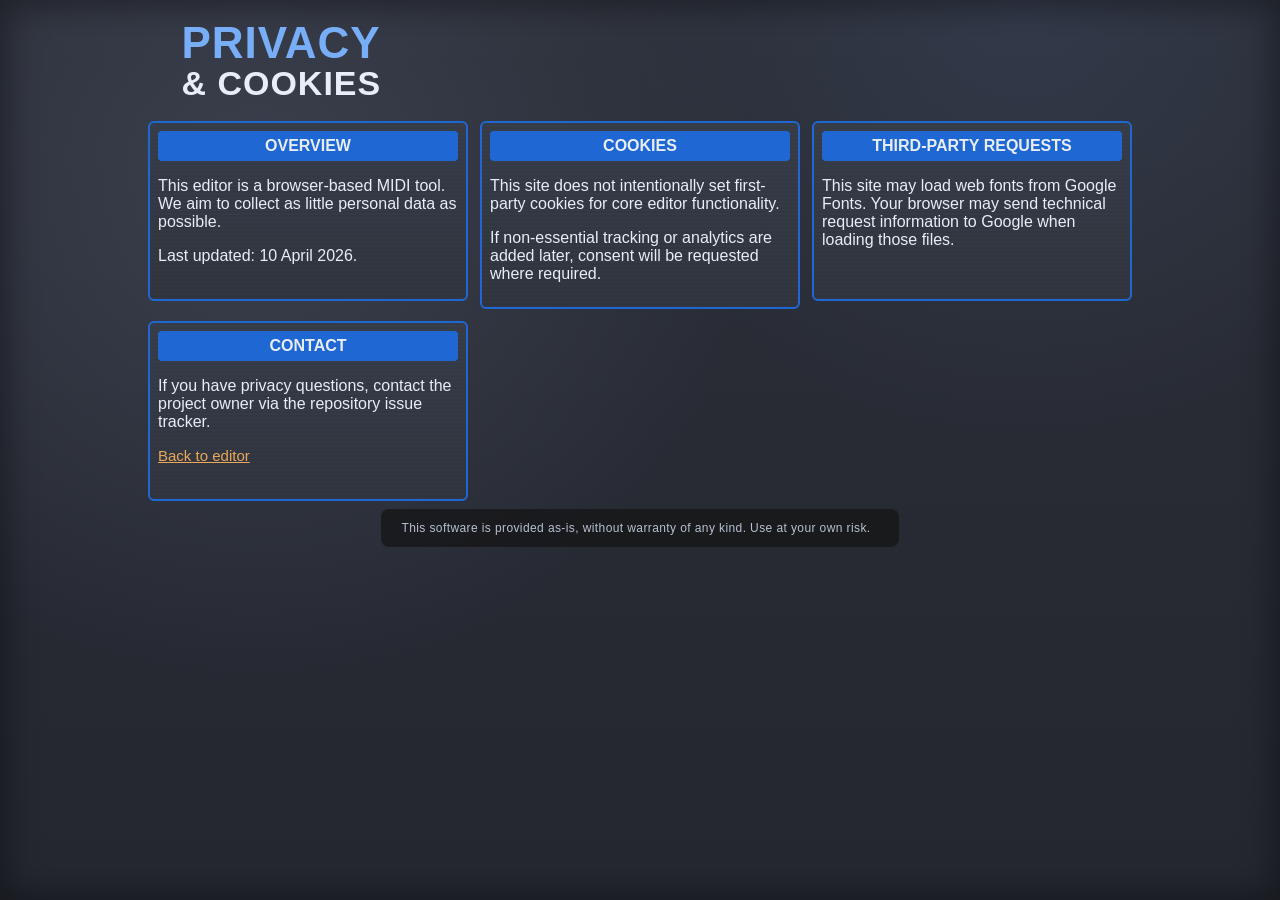
==== privacy.html @ 81e2e7da "first commit" ====
<!DOCTYPE html>
<html lang="en">
<head>
    <meta charset="UTF-8">
    <meta name="viewport" content="width=device-width, initial-scale=1.0">
    <title>Privacy & Cookies | Pro VS Mini MIDI Editor</title>
    <meta name="description" content="Privacy and cookies information for the Pro VS Mini MIDI editor.">
    <link rel="stylesheet" href="styles.css">
</head>
<body class="privacy-page">
    <header id="main-header">
        <div id="header-block">
            <h1>PRIVACY</h1>
            <h2>&amp; COOKIES</h2>
        </div>
        <div id="header-spacer"></div>
    </header>

    <main id="controls">
        <section class="control-box">
            <h3>OVERVIEW</h3>
            <p>This editor is a browser-based MIDI tool. We aim to collect as little personal data as possible.</p>
            <p>Last updated: 10 April 2026.</p>
        </section>

        <section class="control-box">
            <h3>COOKIES</h3>
            <p>This site does not intentionally set first-party cookies for core editor functionality.</p>
            <p>If non-essential tracking or analytics are added later, consent will be requested where required.</p>
        </section>

        <section class="control-box">
            <h3>THIRD-PARTY REQUESTS</h3>
            <p>This site may load web fonts from Google Fonts. Your browser may send technical request information to Google when loading those files.</p>
        </section>

        <section class="control-box">
            <h3>CONTACT</h3>
            <p>If you have privacy questions, contact the project owner via the repository issue tracker.</p>
            <p><a class="link-text" href="index.html">Back to editor</a></p>
        </section>
    </main>

    <div id="footer-disclaimer">
        <p>This software is provided as-is, without warranty of any kind. Use at your own risk.</p>
    </div>
</body>
</html>
---- styles.css ----
:root {
	--bg-dark: #23262d;
	--bg-mid: #2e323c;
	--panel: #2f343f;
	--panel-border: #1f67d2;
	--text-main: #e8edf7;
	--text-sub: #b8c1d6;
	--accent: #1f67d2;
	--accent-soft: #77aef7;
	--warn: #eba85b;
}

* {
	box-sizing: border-box;
}

html {
	min-height: 100%;
	background:
		radial-gradient(circle at 20% 20%, #3a3f4d 0%, transparent 40%),
		radial-gradient(circle at 80% 0%, #323949 0%, transparent 32%),
		linear-gradient(180deg, #2b2f38 0%, #242730 100%);
	background-attachment: fixed;
}

body {
	margin: 0;
	min-height: 100vh;
	font-family: Helvetica, sans-serif;
	color: var(--text-main);
	display: flex;
	flex-direction: column;
	align-items: center;
	box-shadow: inset 0 0 30px 8px rgba(0, 0, 0, 0.35);
}

h1, h2, h3 {
	margin: 0;
	font-family: "Orbitron", sans-serif;
}

h1 {
	font-size: 44px;
	letter-spacing: 1px;
	color: var(--accent-soft);
}

h2 {
	margin-top: -4px;
	font-size: 34px;
	letter-spacing: 1px;
}

h3 {
	padding: 6px 8px;
	border-radius: 4px;
	font-size: 16px;
	background-color: var(--accent);
	text-align: center;
}

label {
	color: #f0f4ff;
	font-size: 10px;
	font-family: "Orbitron", sans-serif;
}

a {
	color: var(--warn);
}

#main-header {
	width: min(1400px, 98vw);
	display: flex;
	justify-content: space-around;
	align-items: center;
	margin-top: 18px;
	margin-bottom: 10px;
	padding: 0 10px;
}

#header-block,
#header-spacer {
	width: 300px;
	flex-shrink: 0;
}

#midi-status {
	display: flex;
	flex-direction: column;
	align-items: center;
	gap: 8px;
}

#midi-output-select {
	background-color: #151820;
	border: 2px solid #2a2f3b;
	color: #a8f587;
	font-family: "VT323", monospace;
	font-size: 22px;
	border-radius: 8px;
	min-width: 280px;
	padding: 4px 8px;
}

#midi-device-status-text {
	color: var(--text-sub);
	font-family: "Orbitron", sans-serif;
	font-size: 12px;
	min-height: 16px;
}

#patch-controls {
	display: flex;
	gap: 14px;
}

.patch-button-group {
	display: flex;
	flex-direction: column;
	align-items: center;
	gap: 8px;
}

#init-patch-button,
#random-patch-button {
	width: 52px;
	height: 28px;
	background-color: #171a21;
	border: 2px solid #0f131a;
	border-radius: 6px;
	box-shadow: inset 0 0 8px rgba(255, 255, 255, 0.04);
	cursor: pointer;
}

#init-patch-button:hover,
#random-patch-button:hover {
	border-color: var(--accent);
}

.outer-label {
	color: var(--text-main);
}

#controls {
	display: grid;
	grid-template-columns: repeat(auto-fit, minmax(170px, 1fr));
	gap: 12px;
	width: min(1500px, 98vw);
	align-items: start;
	padding: 8px;
}

.control-box {
	background:
		repeating-linear-gradient(
			0deg,
			rgba(255, 255, 255, 0.015),
			rgba(255, 255, 255, 0.015) 2px,
			transparent 2px,
			transparent 4px
		),
		linear-gradient(180deg, #353b47 0%, #2e333d 100%);
	border: 2px solid var(--panel-border);
	border-radius: 6px;
	padding: 8px;
	min-height: 180px;
}

.compact-box {
	min-height: 140px;
}

.parameter-row {
	margin-top: 10px;
	display: flex;
	flex-direction: column;
	align-items: center;
	gap: 6px;
}

input[type="range"] {
	width: 120px;
	accent-color: var(--accent-soft);
}

.cc-reference {
	width: min(1100px, 94vw);
	margin-top: 14px;
	margin-bottom: 14px;
	background: rgba(20, 22, 28, 0.65);
	border: 1px solid rgba(124, 185, 211, 0.3);
	border-radius: 8px;
	padding: 14px 16px;
}

.cc-reference h3 {
	display: inline-block;
	margin-bottom: 8px;
}

.cc-reference p {
	margin: 0 0 10px;
	color: var(--text-sub);
}

.cc-grid {
	display: grid;
	grid-template-columns: repeat(auto-fit, minmax(240px, 1fr));
	gap: 12px;
}

.cc-grid ul {
	margin: 0;
	padding-left: 18px;
}

.cc-grid li {
	margin: 4px 0;
	color: #d8dfef;
	font-size: 14px;
}

#footer-disclaimer {
	position: relative;
	margin-bottom: 10px;
	background-color: rgba(20, 20, 20, 0.72);
	padding: 12px 28px 12px 20px;
	border-radius: 8px;
	max-width: min(1200px, 95vw);
}

#footer-disclaimer p {
	margin: 0;
	color: #b7c0d3;
	font-size: 12px;
	letter-spacing: 0.4px;
	font-family: "Orbitron", sans-serif;
}

#footer-disclaimer-close {
	position: absolute;
	top: 4px;
	right: 8px;
	border: none;
	background: transparent;
	color: #b7c0d3;
	font-size: 14px;
	cursor: pointer;
}

#footer-disclaimer-close:hover {
	color: #f1f4fa;
}

#version-number {
	margin: 6px 0 12px;
	font-family: "Orbitron", sans-serif;
	color: #8d97ad;
	font-size: 12px;
	cursor: pointer;
}

#version-number:hover {
	color: #d6ddec;
}

.hamburger-menu {
	position: fixed;
	top: 20px;
	right: 15px;
	display: flex;
	flex-direction: column;
	gap: 5px;
	z-index: 1001;
	cursor: pointer;
}

.bar {
	width: 30px;
	height: 4px;
	border-radius: 2px;
	background-color: #313236;
	transition: background-color 0.2s ease;
}

.hamburger-menu:hover .bar {
	background-color: #4f5669;
}

.side-nav {
	position: fixed;
	right: 0;
	top: 0;
	width: 0;
	height: 100%;
	background-color: #262b30;
	overflow-x: hidden;
	transition: 0.2s;
	padding-top: 60px;
	box-shadow: -5px 0 15px rgba(0, 0, 0, 0.5);
	z-index: 1002;
}

.side-nav a {
	display: block;
	padding: 12px 15px;
	color: #aaa;
	text-decoration: none;
	font-family: "Orbitron", sans-serif;
	font-size: 17px;
}

.side-nav a:hover {
	color: var(--accent-soft);
}

.side-nav .close-btn {
	position: absolute;
	right: 18px;
	top: 0;
	font-size: 36px;
}

.hamb-text {
	text-align: center;
	margin-bottom: 2px;
}

.accordion-header {
	width: 100%;
	border: none;
	border-bottom: 1px solid #333;
	background-color: transparent;
	color: #aaa;
	text-align: left;
	font-family: "Orbitron", sans-serif;
	font-size: 16px;
	cursor: pointer;
	padding: 12px 18px;
}

.accordion-header:hover,
.accordion-header.active {
	color: var(--accent-soft);
}

.accordion-header::after {
	content: "+";
	float: right;
}

.accordion-header.active::after {
	content: "-";
}

.accordion-content {
	max-height: 0;
	overflow: hidden;
	transition: max-height 0.25s ease;
	padding: 0 10px;
	background-color: #222;
}

.guide-note {
	color: #c0c8d8;
	font-size: 13px;
	line-height: 1.45;
}

.link-text {
	font-size: 15px;
}

.nav-note-wrap {
	padding: 10px;
}

.nav-note {
	color: #aaa;
	font-family: "Orbitron", sans-serif;
	font-size: 13px;
	line-height: 1.4;
}

.side-nav .nav-note a {
	display: inline;
	padding: 0;
	color: inherit;
	text-decoration: underline;
}

#about-modal {
	position: fixed;
	inset: 0;
	background-color: rgba(0, 0, 0, 0.6);
	display: flex;
	align-items: center;
	justify-content: center;
	z-index: 2000;
}

#about-modal.modal-hidden {
	display: none;
}

#about-modal-content {
	position: relative;
	background: linear-gradient(180deg, #2f3440 0%, #252932 100%);
	border: 1px solid rgba(124, 185, 211, 0.4);
	border-radius: 8px;
	padding: 18px 24px 14px;
	text-align: center;
	width: min(92vw, 380px);
}

#about-modal-content p {
	margin: 0 0 9px;
	font-family: "Orbitron", sans-serif;
	color: #b8c1d6;
	font-size: 13px;
}

#about-modal-title {
	color: #e8edf7;
	font-size: 16px !important;
}

#about-modal-close {
	position: absolute;
	top: 6px;
	right: 9px;
	border: none;
	background: transparent;
	color: #b7c0d3;
	font-size: 22px;
	cursor: pointer;
}

#about-modal-close:hover {
	color: #e8edf7;
}

body.privacy-page #controls {
	grid-template-columns: repeat(auto-fit, minmax(250px, 1fr));
	max-width: 1000px;
}

@media (max-width: 860px) {
	#main-header {
		flex-direction: column;
		gap: 10px;
	}

	#header-block,
	#header-spacer {
		width: auto;
	}

	#midi-status {
		position: sticky;
		top: 0;
		z-index: 999;
		width: 100%;
		background-color: #2a303b;
		padding: 8px 0;
		border-bottom: 1px solid #3d4656;
	}

	#midi-status label {
		display: none;
	}

	#midi-output-select {
		min-width: 210px;
	}
}
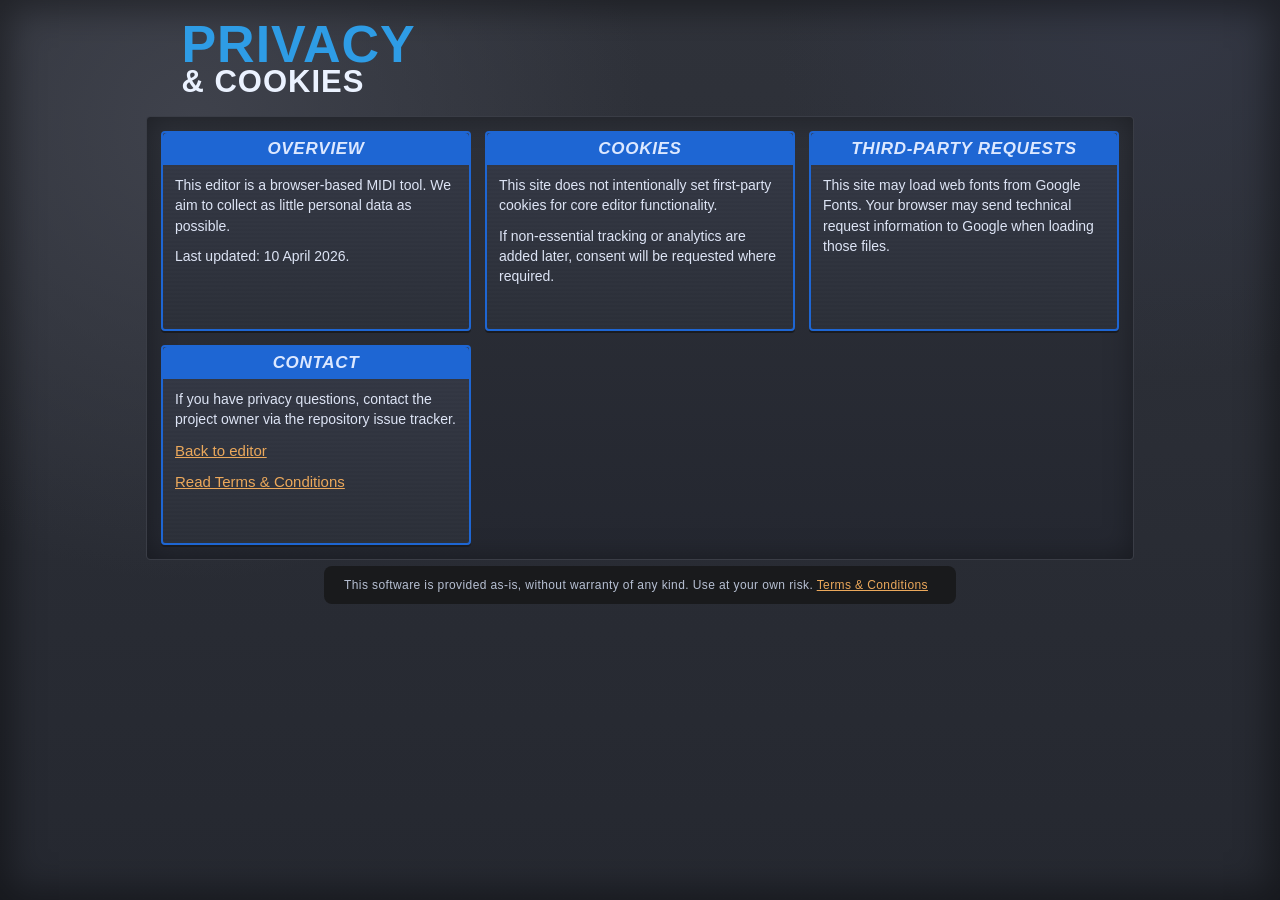
==== commit a4c043a8: "KI 2nd Pass" ====
--- a/privacy.html
+++ b/privacy.html
@@ -17,32 +17,35 @@
     </header>
 
     <main id="controls">
-        <section class="control-box">
-            <h3>OVERVIEW</h3>
-            <p>This editor is a browser-based MIDI tool. We aim to collect as little personal data as possible.</p>
-            <p>Last updated: 10 April 2026.</p>
-        </section>
+        <div class="rack-frame">
+            <section class="control-box">
+                <h3>OVERVIEW</h3>
+                <p>This editor is a browser-based MIDI tool. We aim to collect as little personal data as possible.</p>
+                <p>Last updated: 10 April 2026.</p>
+            </section>
 
-        <section class="control-box">
-            <h3>COOKIES</h3>
-            <p>This site does not intentionally set first-party cookies for core editor functionality.</p>
-            <p>If non-essential tracking or analytics are added later, consent will be requested where required.</p>
-        </section>
+            <section class="control-box">
+                <h3>COOKIES</h3>
+                <p>This site does not intentionally set first-party cookies for core editor functionality.</p>
+                <p>If non-essential tracking or analytics are added later, consent will be requested where required.</p>
+            </section>
 
-        <section class="control-box">
-            <h3>THIRD-PARTY REQUESTS</h3>
-            <p>This site may load web fonts from Google Fonts. Your browser may send technical request information to Google when loading those files.</p>
-        </section>
+            <section class="control-box">
+                <h3>THIRD-PARTY REQUESTS</h3>
+                <p>This site may load web fonts from Google Fonts. Your browser may send technical request information to Google when loading those files.</p>
+            </section>
 
-        <section class="control-box">
-            <h3>CONTACT</h3>
-            <p>If you have privacy questions, contact the project owner via the repository issue tracker.</p>
-            <p><a class="link-text" href="index.html">Back to editor</a></p>
-        </section>
+            <section class="control-box">
+                <h3>CONTACT</h3>
+                <p>If you have privacy questions, contact the project owner via the repository issue tracker.</p>
+                <p><a class="link-text" href="index.html">Back to editor</a></p>
+                <p><a class="link-text" href="terms.html">Read Terms &amp; Conditions</a></p>
+            </section>
+        </div>
     </main>
 
     <div id="footer-disclaimer">
-        <p>This software is provided as-is, without warranty of any kind. Use at your own risk.</p>
+        <p>This software is provided as-is, without warranty of any kind. Use at your own risk. <a href="terms.html">Terms &amp; Conditions</a></p>
     </div>
 </body>
 </html>
--- a/styles.css
+++ b/styles.css
@@ -1,477 +1,612 @@
 :root {
-	--bg-dark: #23262d;
-	--bg-mid: #2e323c;
-	--panel: #2f343f;
-	--panel-border: #1f67d2;
-	--text-main: #e8edf7;
-	--text-sub: #b8c1d6;
-	--accent: #1f67d2;
-	--accent-soft: #77aef7;
-	--warn: #eba85b;
+    --bg-dark: #26272c;
+    --bg-deep: #1f2025;
+    --rack: #30333b;
+    --panel: #2f333c;
+    --panel-border: #1e66d3;
+    --panel-shadow: #191b20;
+    --text-main: #edf2fb;
+    --text-soft: #bbc6db;
+    --accent: #1e66d3;
+    --accent-soft: #6fb0ff;
+    --warn: #eba85b;
 }
 
 * {
-	box-sizing: border-box;
+    box-sizing: border-box;
 }
 
 html {
-	min-height: 100%;
-	background:
-		radial-gradient(circle at 20% 20%, #3a3f4d 0%, transparent 40%),
-		radial-gradient(circle at 80% 0%, #323949 0%, transparent 32%),
-		linear-gradient(180deg, #2b2f38 0%, #242730 100%);
-	background-attachment: fixed;
+    min-height: 100%;
+    background:
+        radial-gradient(circle at 15% 14%, #3f424c 0, transparent 34%),
+        radial-gradient(circle at 90% 0, #333744 0, transparent 26%),
+        linear-gradient(180deg, #2f323a 0, #252830 100%);
+    background-attachment: fixed;
 }
 
 body {
-	margin: 0;
-	min-height: 100vh;
-	font-family: Helvetica, sans-serif;
-	color: var(--text-main);
-	display: flex;
-	flex-direction: column;
-	align-items: center;
-	box-shadow: inset 0 0 30px 8px rgba(0, 0, 0, 0.35);
-}
-
-h1, h2, h3 {
-	margin: 0;
-	font-family: "Orbitron", sans-serif;
+    margin: 0;
+    min-height: 100vh;
+    font-family: Helvetica, sans-serif;
+    color: var(--text-main);
+    display: flex;
+    flex-direction: column;
+    align-items: center;
+    box-shadow: inset 0 0 34px 10px rgba(0, 0, 0, 0.4);
+}
+
+h1,
+h2,
+h3 {
+    margin: 0;
+    font-family: "Orbitron", sans-serif;
 }
 
 h1 {
-	font-size: 44px;
-	letter-spacing: 1px;
-	color: var(--accent-soft);
+    font-size: 52px;
+    color: #2e9ce5;
+    letter-spacing: 1px;
+    line-height: 1;
 }
 
 h2 {
-	margin-top: -4px;
-	font-size: 34px;
-	letter-spacing: 1px;
+    margin-top: -6px;
+    font-size: 31px;
+    letter-spacing: 1px;
+    color: #ebf2ff;
 }
 
 h3 {
-	padding: 6px 8px;
-	border-radius: 4px;
-	font-size: 16px;
-	background-color: var(--accent);
-	text-align: center;
+    font-size: 17px;
+    color: #dce8ff;
+    background-color: var(--accent);
+    border-radius: 4px 4px 0 0;
+    text-align: center;
+    letter-spacing: 0.7px;
+    padding: 6px;
+    font-style: italic;
 }
 
 label {
-	color: #f0f4ff;
-	font-size: 10px;
-	font-family: "Orbitron", sans-serif;
+    color: #edf2ff;
+    font-size: 9px;
+    letter-spacing: 0.4px;
+    font-family: "Orbitron", sans-serif;
 }
 
 a {
-	color: var(--warn);
+    color: var(--warn);
 }
 
 #main-header {
-	width: min(1400px, 98vw);
-	display: flex;
-	justify-content: space-around;
-	align-items: center;
-	margin-top: 18px;
-	margin-bottom: 10px;
-	padding: 0 10px;
+    width: min(1480px, 98vw);
+    display: flex;
+    justify-content: space-around;
+    align-items: center;
+    margin-top: 18px;
+    margin-bottom: 10px;
+    padding: 0 10px;
 }
 
 #header-block,
 #header-spacer {
-	width: 300px;
-	flex-shrink: 0;
+    width: 300px;
+    flex-shrink: 0;
 }
 
 #midi-status {
-	display: flex;
-	flex-direction: column;
-	align-items: center;
-	gap: 8px;
+    display: flex;
+    flex-direction: column;
+    align-items: center;
+    gap: 8px;
 }
 
 #midi-output-select {
-	background-color: #151820;
-	border: 2px solid #2a2f3b;
-	color: #a8f587;
-	font-family: "VT323", monospace;
-	font-size: 22px;
-	border-radius: 8px;
-	min-width: 280px;
-	padding: 4px 8px;
+    background-color: #11141b;
+    border: 2px solid #293040;
+    color: #a5f188;
+    font-family: "VT323", monospace;
+    font-size: 23px;
+    border-radius: 8px;
+    min-width: 300px;
+    padding: 4px 10px;
 }
 
 #midi-device-status-text {
-	color: var(--text-sub);
-	font-family: "Orbitron", sans-serif;
-	font-size: 12px;
-	min-height: 16px;
+    color: var(--text-soft);
+    font-family: "Orbitron", sans-serif;
+    font-size: 12px;
+    min-height: 16px;
 }
 
 #patch-controls {
-	display: flex;
-	gap: 14px;
+    display: flex;
+    gap: 14px;
 }
 
 .patch-button-group {
-	display: flex;
-	flex-direction: column;
-	align-items: center;
-	gap: 8px;
+    display: flex;
+    flex-direction: column;
+    align-items: center;
+    gap: 8px;
 }
 
 #init-patch-button,
 #random-patch-button {
-	width: 52px;
-	height: 28px;
-	background-color: #171a21;
-	border: 2px solid #0f131a;
-	border-radius: 6px;
-	box-shadow: inset 0 0 8px rgba(255, 255, 255, 0.04);
-	cursor: pointer;
+    width: 56px;
+    height: 32px;
+    background-color: #12151c;
+    border: 2px solid #0d1016;
+    border-radius: 6px;
+    box-shadow: inset 0 0 8px rgba(255, 255, 255, 0.04);
+    cursor: pointer;
 }
 
 #init-patch-button:hover,
 #random-patch-button:hover {
-	border-color: var(--accent);
+    border-color: var(--accent);
 }
 
 .outer-label {
-	color: var(--text-main);
+    color: #edf2ff;
 }
 
 #controls {
-	display: grid;
-	grid-template-columns: repeat(auto-fit, minmax(170px, 1fr));
-	gap: 12px;
-	width: min(1500px, 98vw);
-	align-items: start;
-	padding: 8px;
+    width: min(1490px, 99vw);
+    padding: 6px;
+}
+
+.rack-frame {
+    border: 1px solid #3a3d46;
+    border-radius: 4px;
+    background: linear-gradient(180deg, #2d3038 0, #242730 100%);
+    box-shadow: inset 0 0 28px rgba(0, 0, 0, 0.34);
+    display: grid;
+    grid-template-columns: repeat(24, 1fr);
+    gap: 10px;
+    padding: 14px;
 }
 
 .control-box {
-	background:
-		repeating-linear-gradient(
-			0deg,
-			rgba(255, 255, 255, 0.015),
-			rgba(255, 255, 255, 0.015) 2px,
-			transparent 2px,
-			transparent 4px
-		),
-		linear-gradient(180deg, #353b47 0%, #2e333d 100%);
-	border: 2px solid var(--panel-border);
-	border-radius: 6px;
-	padding: 8px;
-	min-height: 180px;
-}
-
-.compact-box {
-	min-height: 140px;
+    background:
+        repeating-linear-gradient(
+            0deg,
+            rgba(255, 255, 255, 0.01),
+            rgba(255, 255, 255, 0.01) 2px,
+            transparent 2px,
+            transparent 4px
+        ),
+        linear-gradient(180deg, #343845 0, #2b2f38 100%);
+    border: 2px solid var(--panel-border);
+    border-radius: 4px;
+    overflow: hidden;
+    box-shadow: 0 2px 0 var(--panel-shadow);
+}
+
+.voice-box {
+    grid-column: span 4;
+}
+
+.mini-box {
+    grid-column: span 2;
+}
+
+.lfo-box {
+    grid-column: span 4;
+}
+
+.effects-box {
+    grid-column: span 4;
+}
+
+.chorus-box {
+    grid-column: span 3;
+}
+
+.filter-box {
+    grid-column: span 3;
+}
+
+.env-box {
+    grid-column: span 4;
+}
+
+.slider-row {
+    display: flex;
+    justify-content: center;
+    align-items: flex-end;
+    gap: 10px;
+    min-height: 126px;
+    padding: 10px 8px 8px;
+}
+
+.single-slider {
+    justify-content: center;
 }
 
 .parameter-row {
-	margin-top: 10px;
-	display: flex;
-	flex-direction: column;
-	align-items: center;
-	gap: 6px;
-}
-
-input[type="range"] {
-	width: 120px;
-	accent-color: var(--accent-soft);
+    display: flex;
+    flex-direction: column;
+    align-items: center;
+    gap: 7px;
+}
+
+.control-box input[type="range"] {
+    writing-mode: bt-lr;
+    -webkit-appearance: slider-vertical;
+    appearance: slider-vertical;
+    width: 11px;
+    height: 82px;
+    accent-color: #77adff;
+}
+
+.wave-key,
+.fx-key {
+    display: flex;
+    justify-content: space-between;
+    gap: 8px;
+    padding: 0 8px 8px;
+    color: #d4e2ff;
+    font-size: 8px;
+    font-family: "Orbitron", sans-serif;
 }
 
 .cc-reference {
-	width: min(1100px, 94vw);
-	margin-top: 14px;
-	margin-bottom: 14px;
-	background: rgba(20, 22, 28, 0.65);
-	border: 1px solid rgba(124, 185, 211, 0.3);
-	border-radius: 8px;
-	padding: 14px 16px;
+    width: min(1490px, 97vw);
+    margin-top: 14px;
+    margin-bottom: 14px;
+    background: #efefef;
+    border: 1px solid #d7d7d7;
+    border-radius: 4px;
+    padding: 14px;
+    color: #1f2430;
 }
 
 .cc-reference h3 {
-	display: inline-block;
-	margin-bottom: 8px;
+    display: inline-block;
+    background: #5d6470;
+    color: #f6f8fe;
+    border-radius: 4px;
+    padding: 6px 10px;
+    margin-bottom: 6px;
+    font-style: normal;
 }
 
 .cc-reference p {
-	margin: 0 0 10px;
-	color: var(--text-sub);
-}
-
-.cc-grid {
-	display: grid;
-	grid-template-columns: repeat(auto-fit, minmax(240px, 1fr));
-	gap: 12px;
-}
-
-.cc-grid ul {
-	margin: 0;
-	padding-left: 18px;
-}
-
-.cc-grid li {
-	margin: 4px 0;
-	color: #d8dfef;
-	font-size: 14px;
+    margin: 3px 0 10px;
+    font-size: 15px;
+}
+
+.cc-table-grid {
+    display: grid;
+    grid-template-columns: repeat(auto-fit, minmax(420px, 1fr));
+    gap: 14px;
+}
+
+.cc-table {
+    width: 100%;
+    border-collapse: collapse;
+    font-size: 14px;
+}
+
+.cc-table th {
+    text-align: left;
+    background-color: #5d6470;
+    color: #f6f8fe;
+    padding: 6px 8px;
+    border-right: 1px solid #8a9099;
+}
+
+.cc-table td {
+    padding: 4px 8px;
+    border-bottom: 1px solid #b8bcc2;
+    border-right: 1px solid #c7cad0;
+}
+
+.cc-table th:last-child,
+.cc-table td:last-child {
+    border-right: none;
 }
 
 #footer-disclaimer {
-	position: relative;
-	margin-bottom: 10px;
-	background-color: rgba(20, 20, 20, 0.72);
-	padding: 12px 28px 12px 20px;
-	border-radius: 8px;
-	max-width: min(1200px, 95vw);
+    position: relative;
+    margin-bottom: 10px;
+    background-color: rgba(20, 20, 20, 0.72);
+    padding: 12px 28px 12px 20px;
+    border-radius: 8px;
+    max-width: min(1380px, 95vw);
 }
 
 #footer-disclaimer p {
-	margin: 0;
-	color: #b7c0d3;
-	font-size: 12px;
-	letter-spacing: 0.4px;
-	font-family: "Orbitron", sans-serif;
+    margin: 0;
+    color: #b7c0d3;
+    font-size: 12px;
+    letter-spacing: 0.4px;
+    font-family: "Orbitron", sans-serif;
 }
 
 #footer-disclaimer-close {
-	position: absolute;
-	top: 4px;
-	right: 8px;
-	border: none;
-	background: transparent;
-	color: #b7c0d3;
-	font-size: 14px;
-	cursor: pointer;
+    position: absolute;
+    top: 4px;
+    right: 8px;
+    border: none;
+    background: transparent;
+    color: #b7c0d3;
+    font-size: 14px;
+    cursor: pointer;
 }
 
 #footer-disclaimer-close:hover {
-	color: #f1f4fa;
+    color: #f1f4fa;
 }
 
 #version-number {
-	margin: 6px 0 12px;
-	font-family: "Orbitron", sans-serif;
-	color: #8d97ad;
-	font-size: 12px;
-	cursor: pointer;
+    margin: 6px 0 12px;
+    font-family: "Orbitron", sans-serif;
+    color: #8d97ad;
+    font-size: 12px;
+    cursor: pointer;
 }
 
 #version-number:hover {
-	color: #d6ddec;
+    color: #d6ddec;
 }
 
 .hamburger-menu {
-	position: fixed;
-	top: 20px;
-	right: 15px;
-	display: flex;
-	flex-direction: column;
-	gap: 5px;
-	z-index: 1001;
-	cursor: pointer;
+    position: fixed;
+    top: 20px;
+    right: 15px;
+    display: flex;
+    flex-direction: column;
+    gap: 5px;
+    z-index: 1001;
+    cursor: pointer;
 }
 
 .bar {
-	width: 30px;
-	height: 4px;
-	border-radius: 2px;
-	background-color: #313236;
-	transition: background-color 0.2s ease;
+    width: 30px;
+    height: 4px;
+    border-radius: 2px;
+    background-color: #313236;
+    transition: background-color 0.2s ease;
 }
 
 .hamburger-menu:hover .bar {
-	background-color: #4f5669;
+    background-color: #4f5669;
 }
 
 .side-nav {
-	position: fixed;
-	right: 0;
-	top: 0;
-	width: 0;
-	height: 100%;
-	background-color: #262b30;
-	overflow-x: hidden;
-	transition: 0.2s;
-	padding-top: 60px;
-	box-shadow: -5px 0 15px rgba(0, 0, 0, 0.5);
-	z-index: 1002;
+    position: fixed;
+    right: 0;
+    top: 0;
+    width: 0;
+    height: 100%;
+    background-color: #262b30;
+    overflow-x: hidden;
+    transition: 0.2s;
+    padding-top: 60px;
+    box-shadow: -5px 0 15px rgba(0, 0, 0, 0.5);
+    z-index: 1002;
 }
 
 .side-nav a {
-	display: block;
-	padding: 12px 15px;
-	color: #aaa;
-	text-decoration: none;
-	font-family: "Orbitron", sans-serif;
-	font-size: 17px;
+    display: block;
+    padding: 12px 15px;
+    color: #aaa;
+    text-decoration: none;
+    font-family: "Orbitron", sans-serif;
+    font-size: 17px;
 }
 
 .side-nav a:hover {
-	color: var(--accent-soft);
+    color: var(--accent-soft);
 }
 
 .side-nav .close-btn {
-	position: absolute;
-	right: 18px;
-	top: 0;
-	font-size: 36px;
+    position: absolute;
+    right: 18px;
+    top: 0;
+    font-size: 36px;
 }
 
 .hamb-text {
-	text-align: center;
-	margin-bottom: 2px;
+    text-align: center;
+    margin-bottom: 2px;
 }
 
 .accordion-header {
-	width: 100%;
-	border: none;
-	border-bottom: 1px solid #333;
-	background-color: transparent;
-	color: #aaa;
-	text-align: left;
-	font-family: "Orbitron", sans-serif;
-	font-size: 16px;
-	cursor: pointer;
-	padding: 12px 18px;
+    width: 100%;
+    border: none;
+    border-bottom: 1px solid #333;
+    background-color: transparent;
+    color: #aaa;
+    text-align: left;
+    font-family: "Orbitron", sans-serif;
+    font-size: 16px;
+    cursor: pointer;
+    padding: 12px 18px;
 }
 
 .accordion-header:hover,
 .accordion-header.active {
-	color: var(--accent-soft);
+    color: var(--accent-soft);
 }
 
 .accordion-header::after {
-	content: "+";
-	float: right;
+    content: "+";
+    float: right;
 }
 
 .accordion-header.active::after {
-	content: "-";
+    content: "-";
 }
 
 .accordion-content {
-	max-height: 0;
-	overflow: hidden;
-	transition: max-height 0.25s ease;
-	padding: 0 10px;
-	background-color: #222;
+    max-height: 0;
+    overflow: hidden;
+    transition: max-height 0.25s ease;
+    padding: 0 10px;
+    background-color: #222;
 }
 
 .guide-note {
-	color: #c0c8d8;
-	font-size: 13px;
-	line-height: 1.45;
+    color: #c0c8d8;
+    font-size: 13px;
+    line-height: 1.45;
 }
 
 .link-text {
-	font-size: 15px;
+    font-size: 15px;
 }
 
 .nav-note-wrap {
-	padding: 10px;
+    padding: 10px;
 }
 
 .nav-note {
-	color: #aaa;
-	font-family: "Orbitron", sans-serif;
-	font-size: 13px;
-	line-height: 1.4;
+    color: #aaa;
+    font-family: "Orbitron", sans-serif;
+    font-size: 13px;
+    line-height: 1.4;
 }
 
 .side-nav .nav-note a {
-	display: inline;
-	padding: 0;
-	color: inherit;
-	text-decoration: underline;
+    display: inline;
+    padding: 0;
+    color: inherit;
+    text-decoration: underline;
 }
 
 #about-modal {
-	position: fixed;
-	inset: 0;
-	background-color: rgba(0, 0, 0, 0.6);
-	display: flex;
-	align-items: center;
-	justify-content: center;
-	z-index: 2000;
+    position: fixed;
+    inset: 0;
+    background-color: rgba(0, 0, 0, 0.6);
+    display: flex;
+    align-items: center;
+    justify-content: center;
+    z-index: 2000;
 }
 
 #about-modal.modal-hidden {
-	display: none;
+    display: none;
 }
 
 #about-modal-content {
-	position: relative;
-	background: linear-gradient(180deg, #2f3440 0%, #252932 100%);
-	border: 1px solid rgba(124, 185, 211, 0.4);
-	border-radius: 8px;
-	padding: 18px 24px 14px;
-	text-align: center;
-	width: min(92vw, 380px);
+    position: relative;
+    background: linear-gradient(180deg, #2f3440 0%, #252932 100%);
+    border: 1px solid rgba(124, 185, 211, 0.4);
+    border-radius: 8px;
+    padding: 18px 24px 14px;
+    text-align: center;
+    width: min(92vw, 420px);
 }
 
 #about-modal-content p {
-	margin: 0 0 9px;
-	font-family: "Orbitron", sans-serif;
-	color: #b8c1d6;
-	font-size: 13px;
+    margin: 0 0 9px;
+    font-family: "Orbitron", sans-serif;
+    color: #b8c1d6;
+    font-size: 13px;
 }
 
 #about-modal-title {
-	color: #e8edf7;
-	font-size: 16px !important;
+    color: #e8edf7;
+    font-size: 16px !important;
 }
 
 #about-modal-close {
-	position: absolute;
-	top: 6px;
-	right: 9px;
-	border: none;
-	background: transparent;
-	color: #b7c0d3;
-	font-size: 22px;
-	cursor: pointer;
+    position: absolute;
+    top: 6px;
+    right: 9px;
+    border: none;
+    background: transparent;
+    color: #b7c0d3;
+    font-size: 22px;
+    cursor: pointer;
 }
 
 #about-modal-close:hover {
-	color: #e8edf7;
+    color: #e8edf7;
 }
 
 body.privacy-page #controls {
-	grid-template-columns: repeat(auto-fit, minmax(250px, 1fr));
-	max-width: 1000px;
+    max-width: 1000px;
+}
+
+body.privacy-page .rack-frame {
+    display: grid;
+    grid-template-columns: repeat(auto-fit, minmax(260px, 1fr));
+    gap: 14px;
+}
+
+body.privacy-page .control-box {
+    min-height: 200px;
+    padding-bottom: 12px;
+}
+
+body.privacy-page .control-box p {
+    margin: 10px 12px;
+    color: #dde4f5;
+    font-size: 14px;
+    line-height: 1.45;
+}
+
+@media (max-width: 1200px) {
+    .rack-frame {
+        grid-template-columns: repeat(12, 1fr);
+    }
+
+    .voice-box,
+    .lfo-box,
+    .env-box,
+    .effects-box,
+    .chorus-box,
+    .filter-box,
+    .mini-box {
+        grid-column: span 6;
+    }
 }
 
 @media (max-width: 860px) {
-	#main-header {
-		flex-direction: column;
-		gap: 10px;
-	}
-
-	#header-block,
-	#header-spacer {
-		width: auto;
-	}
-
-	#midi-status {
-		position: sticky;
-		top: 0;
-		z-index: 999;
-		width: 100%;
-		background-color: #2a303b;
-		padding: 8px 0;
-		border-bottom: 1px solid #3d4656;
-	}
-
-	#midi-status label {
-		display: none;
-	}
-
-	#midi-output-select {
-		min-width: 210px;
-	}
-}
+    #main-header {
+        flex-direction: column;
+        gap: 10px;
+    }
+
+    #header-block,
+    #header-spacer {
+        width: auto;
+    }
+
+    #midi-status {
+        position: sticky;
+        top: 0;
+        z-index: 999;
+        width: 100%;
+        background-color: #2a303b;
+        padding: 8px 0;
+        border-bottom: 1px solid #3d4656;
+    }
+
+    #midi-status label {
+        display: none;
+    }
+
+    #midi-output-select {
+        min-width: 220px;
+    }
+
+    .rack-frame {
+        grid-template-columns: 1fr;
+    }
+
+    .voice-box,
+    .lfo-box,
+    .env-box,
+    .effects-box,
+    .chorus-box,
+    .filter-box,
+    .mini-box {
+        grid-column: auto;
+    }
+}
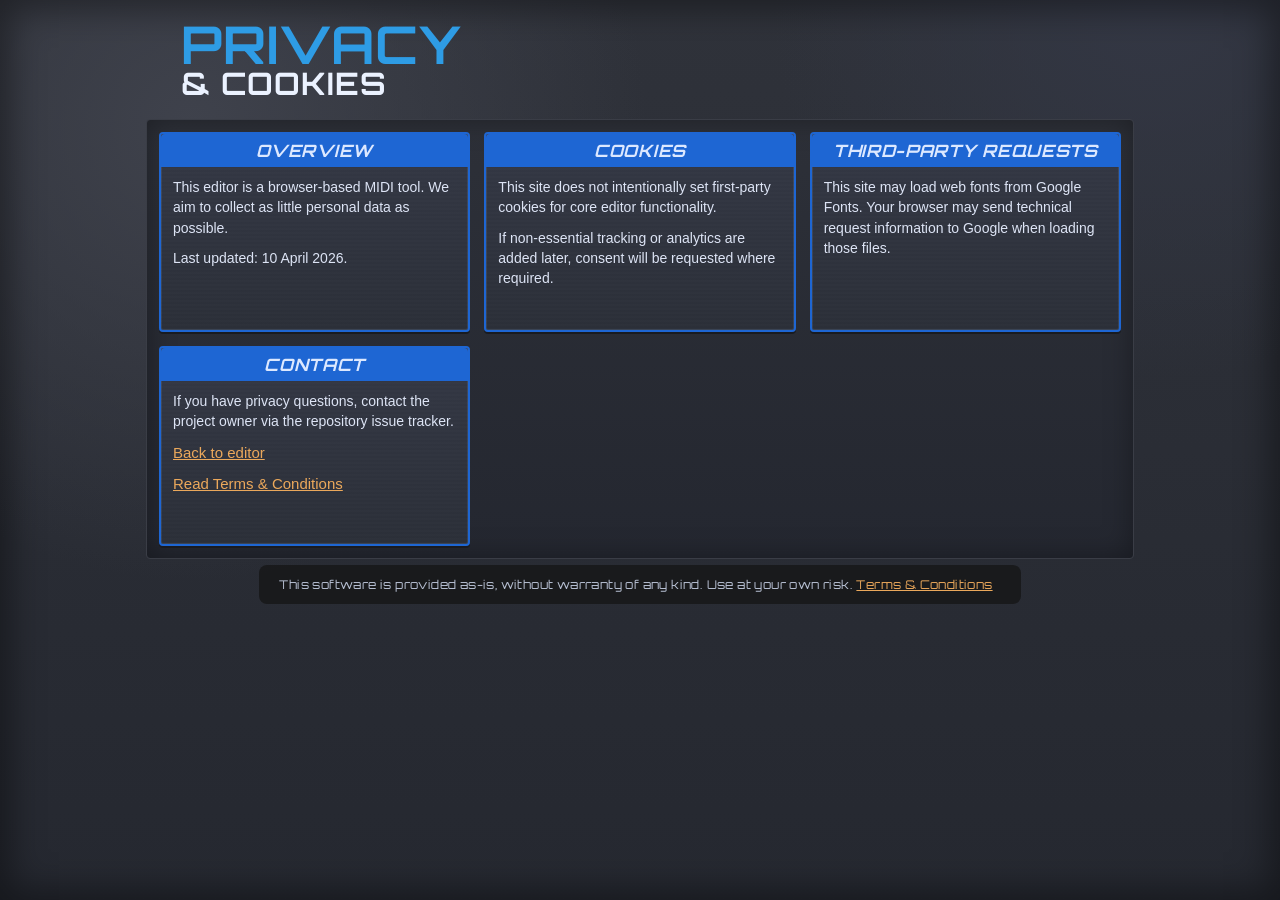
==== commit 1028d41f: "Styles: 5th pass" ====
--- a/privacy.html
+++ b/privacy.html
@@ -6,6 +6,7 @@
     <title>Privacy & Cookies | Pro VS Mini MIDI Editor</title>
     <meta name="description" content="Privacy and cookies information for the Pro VS Mini MIDI editor.">
     <link rel="stylesheet" href="styles.css">
+    <link rel="stylesheet" href="https://fonts.googleapis.com/css2?family=Orbitron:wght@400;600;700&family=VT323&family=Barlow+Condensed:wght@400;500;600;700&display=swap">
 </head>
 <body class="privacy-page">
     <header id="main-header">
--- a/styles.css
+++ b/styles.css
@@ -162,10 +162,110 @@
     border-radius: 4px;
     background: linear-gradient(180deg, #2d3038 0, #242730 100%);
     box-shadow: inset 0 0 28px rgba(0, 0, 0, 0.34);
+    position: relative;
     display: grid;
     grid-template-columns: repeat(24, 1fr);
+    gap: 8px;
+    padding: 12px;
+}
+
+.rack-top {
+    grid-column: 1 / -1;
+    min-height: 52px;
+    border: 1px solid #3a3f4a;
+    background: linear-gradient(180deg, #2a2d35 0, #24272f 100%);
+    border-radius: 4px;
+    display: flex;
+    justify-content: space-between;
+    align-items: center;
+    padding: 6px 10px;
+    z-index: 2;
+}
+
+.rack-overlay {
+    position: absolute;
+    inset: 0;
+    width: 100%;
+    height: 100%;
+    pointer-events: none;
+    z-index: 1;
+}
+
+.rack-overlay line {
+    stroke: rgba(143, 158, 188, 0.2);
+    stroke-width: 1;
+}
+
+.rack-overlay circle {
+    fill: #20242d;
+    stroke: rgba(131, 149, 182, 0.36);
+    stroke-width: 1.2;
+}
+
+.logo-cluster {
+    display: flex;
+    align-items: center;
+    gap: 12px;
+}
+
+.logo-main {
+    background: #1d2027;
+    border: 1px solid #343b4b;
+    border-radius: 4px;
+    padding: 6px 10px;
+    font-family: "Orbitron", sans-serif;
+    color: #2d99e1;
+    font-size: 18px;
+    font-weight: 700;
+    line-height: 1;
+}
+
+.logo-main span {
+    color: #5cb3ff;
+}
+
+.logo-main small {
+    margin-left: 6px;
+    font-size: 11px;
+    color: #e8edf7;
+    letter-spacing: 1px;
+}
+
+.logo-sub {
+    background: #1d2027;
+    border: 1px solid #343b4b;
+    border-radius: 4px;
+    padding: 8px 12px;
+    font-family: "Orbitron", sans-serif;
+    color: #29afff;
+    font-size: 30px;
+    line-height: 0.8;
+}
+
+.up-switches {
+    display: flex;
     gap: 10px;
-    padding: 14px;
+    align-items: flex-end;
+}
+
+.up-switches span {
+    display: flex;
+    flex-direction: column;
+    align-items: center;
+    font-family: "Orbitron", sans-serif;
+    font-size: 8px;
+    color: #d7e7ff;
+    letter-spacing: 0.7px;
+    gap: 3px;
+}
+
+.up-switches span b {
+    width: 12px;
+    height: 18px;
+    border-radius: 3px;
+    border: 1px solid #1d75d8;
+    background: linear-gradient(180deg, #3298f0 0, #2a67b8 100%);
+    box-shadow: inset 0 -2px 0 rgba(0, 0, 0, 0.25);
 }
 
 .control-box {
@@ -181,7 +281,8 @@
     border: 2px solid var(--panel-border);
     border-radius: 4px;
     overflow: hidden;
-    box-shadow: 0 2px 0 var(--panel-shadow);
+    box-shadow: 0 2px 0 var(--panel-shadow), inset 0 0 0 1px rgba(132, 180, 245, 0.14);
+    z-index: 2;
 }
 
 .voice-box {
@@ -209,6 +310,14 @@
 }
 
 .env-box {
+    grid-column: span 4;
+}
+
+.amp-env-box {
+    grid-column: span 6;
+}
+
+.filter-env-box {
     grid-column: span 4;
 }
 
@@ -217,8 +326,8 @@
     justify-content: center;
     align-items: flex-end;
     gap: 10px;
-    min-height: 126px;
-    padding: 10px 8px 8px;
+    min-height: 140px;
+    padding: 6px 8px 8px;
 }
 
 .single-slider {
@@ -230,15 +339,87 @@
     flex-direction: column;
     align-items: center;
     gap: 7px;
+    position: relative;
+    padding-bottom: 2px;
+}
+
+.parameter-row::before {
+    content: "";
+    position: absolute;
+    bottom: 16px;
+    left: 50%;
+    transform: translateX(-50%);
+    width: 22px;
+    height: 96px;
+    border-radius: 8px;
+    border: 1px solid #252c39;
+    background:
+        repeating-linear-gradient(
+            180deg,
+            rgba(181, 197, 223, 0.26),
+            rgba(181, 197, 223, 0.26) 1px,
+            transparent 1px,
+            transparent 11px
+        ),
+        linear-gradient(180deg, #12161d 0, #1a1f28 100%);
+    box-shadow: inset 0 0 0 1px rgba(36, 45, 59, 0.75);
+    z-index: 0;
+}
+
+.voice-screen {
+    margin: 8px auto 2px;
+    width: 74%;
+    border: 1px solid #2b3443;
+    border-radius: 3px;
+    padding: 5px 8px;
+    text-align: center;
+    font-family: "Orbitron", sans-serif;
+    font-size: 18px;
+    color: #1eb2ff;
+    background: linear-gradient(180deg, #22262d 0, #181c23 100%);
+    box-shadow: inset 0 0 14px rgba(46, 155, 229, 0.2);
 }
 
 .control-box input[type="range"] {
     writing-mode: bt-lr;
     -webkit-appearance: slider-vertical;
     appearance: slider-vertical;
-    width: 11px;
-    height: 82px;
+    width: 12px;
+    height: 92px;
     accent-color: #77adff;
+    position: relative;
+    z-index: 2;
+}
+
+.control-box input[type="range"]::-webkit-slider-runnable-track {
+    width: 12px;
+    border-radius: 6px;
+    background: linear-gradient(180deg, #0e1117 0, #191d25 100%);
+    border: 1px solid #1e2430;
+}
+
+.control-box input[type="range"]::-webkit-slider-thumb {
+    -webkit-appearance: none;
+    width: 16px;
+    height: 12px;
+    border-radius: 3px;
+    border: 1px solid #12161f;
+    background: linear-gradient(180deg, #d9deea 0, #8f97a6 100%);
+    box-shadow: 0 1px 0 rgba(255, 255, 255, 0.2), 0 1px 2px rgba(0, 0, 0, 0.45);
+}
+
+.control-box input[type="range"]::-moz-range-track {
+    border-radius: 6px;
+    background: linear-gradient(180deg, #0e1117 0, #191d25 100%);
+    border: 1px solid #1e2430;
+}
+
+.control-box input[type="range"]::-moz-range-thumb {
+    width: 16px;
+    height: 12px;
+    border-radius: 3px;
+    border: 1px solid #12161f;
+    background: linear-gradient(180deg, #d9deea 0, #8f97a6 100%);
 }
 
 .wave-key,
@@ -256,57 +437,91 @@
     width: min(1490px, 97vw);
     margin-top: 14px;
     margin-bottom: 14px;
-    background: #efefef;
-    border: 1px solid #d7d7d7;
-    border-radius: 4px;
-    padding: 14px;
-    color: #1f2430;
+    background: #e5e5e5;
+    border: 1px solid #d0d0d0;
+    border-radius: 1px;
+    padding: 12px 14px 14px;
+    color: #1f232b;
 }
 
 .cc-reference h3 {
     display: inline-block;
-    background: #5d6470;
+    background: #666d78;
     color: #f6f8fe;
-    border-radius: 4px;
-    padding: 6px 10px;
-    margin-bottom: 6px;
+    border-radius: 10px;
+    padding: 5px 12px;
+    margin-bottom: 5px;
     font-style: normal;
+    font-size: 13px;
+    font-family: "Barlow Condensed", "Arial Narrow", "Helvetica Neue", Helvetica, Arial, sans-serif;
 }
 
 .cc-reference p {
-    margin: 3px 0 10px;
-    font-size: 15px;
+    margin: 3px 0 9px;
+    font-size: 14px;
+    line-height: 1.12;
+    letter-spacing: 0.15px;
+    font-family: "Barlow Condensed", "Arial Narrow", "Helvetica Neue", Helvetica, Arial, sans-serif;
 }
 
 .cc-table-grid {
     display: grid;
-    grid-template-columns: repeat(auto-fit, minmax(420px, 1fr));
-    gap: 14px;
+    grid-template-columns: repeat(auto-fit, minmax(440px, 1fr));
+    gap: 18px;
 }
 
 .cc-table {
     width: 100%;
     border-collapse: collapse;
-    font-size: 14px;
+    font-size: 13px;
+    background: #e5e5e5;
+    font-family: "Barlow Condensed", "Arial Narrow", "Helvetica Neue", Helvetica, Arial, sans-serif;
 }
 
 .cc-table th {
     text-align: left;
-    background-color: #5d6470;
+    background-color: #666d78;
     color: #f6f8fe;
-    padding: 6px 8px;
-    border-right: 1px solid #8a9099;
+    padding: 5px 10px;
+    border-right: 1px solid #8f95a0;
+    font-family: "Barlow Condensed", "Arial Narrow", "Helvetica Neue", Helvetica, Arial, sans-serif;
+    font-size: 12px;
+    letter-spacing: 0.35px;
+    font-weight: 600;
 }
 
 .cc-table td {
-    padding: 4px 8px;
-    border-bottom: 1px solid #b8bcc2;
-    border-right: 1px solid #c7cad0;
+    padding: 4px 9px;
+    border-bottom: 1px solid #a4a8af;
+    border-right: 1px solid #bcc0c6;
+    color: #232831;
+    line-height: 1.16;
+    letter-spacing: 0.1px;
 }
 
 .cc-table th:last-child,
 .cc-table td:last-child {
     border-right: none;
+}
+
+.cc-table thead th:first-child {
+    width: 78px;
+    border-top-left-radius: 10px;
+    border-bottom-left-radius: 10px;
+}
+
+.cc-table thead th:nth-child(2) {
+    width: auto;
+}
+
+.cc-table thead th:last-child {
+    width: 104px;
+    border-top-right-radius: 10px;
+    border-bottom-right-radius: 10px;
+}
+
+.cc-table tbody tr:last-child td {
+    border-bottom: none;
 }
 
 #footer-disclaimer {
@@ -556,6 +771,13 @@
         grid-template-columns: repeat(12, 1fr);
     }
 
+    .rack-top {
+        flex-direction: column;
+        align-items: flex-start;
+        gap: 8px;
+        min-height: 88px;
+    }
+
     .voice-box,
     .lfo-box,
     .env-box,
@@ -565,6 +787,11 @@
     .mini-box {
         grid-column: span 6;
     }
+
+    .amp-env-box,
+    .filter-env-box {
+        grid-column: span 6;
+    }
 }
 
 @media (max-width: 860px) {
@@ -600,6 +827,15 @@
         grid-template-columns: 1fr;
     }
 
+    .logo-sub {
+        font-size: 22px;
+    }
+
+    .up-switches {
+        width: 100%;
+        justify-content: space-between;
+    }
+
     .voice-box,
     .lfo-box,
     .env-box,
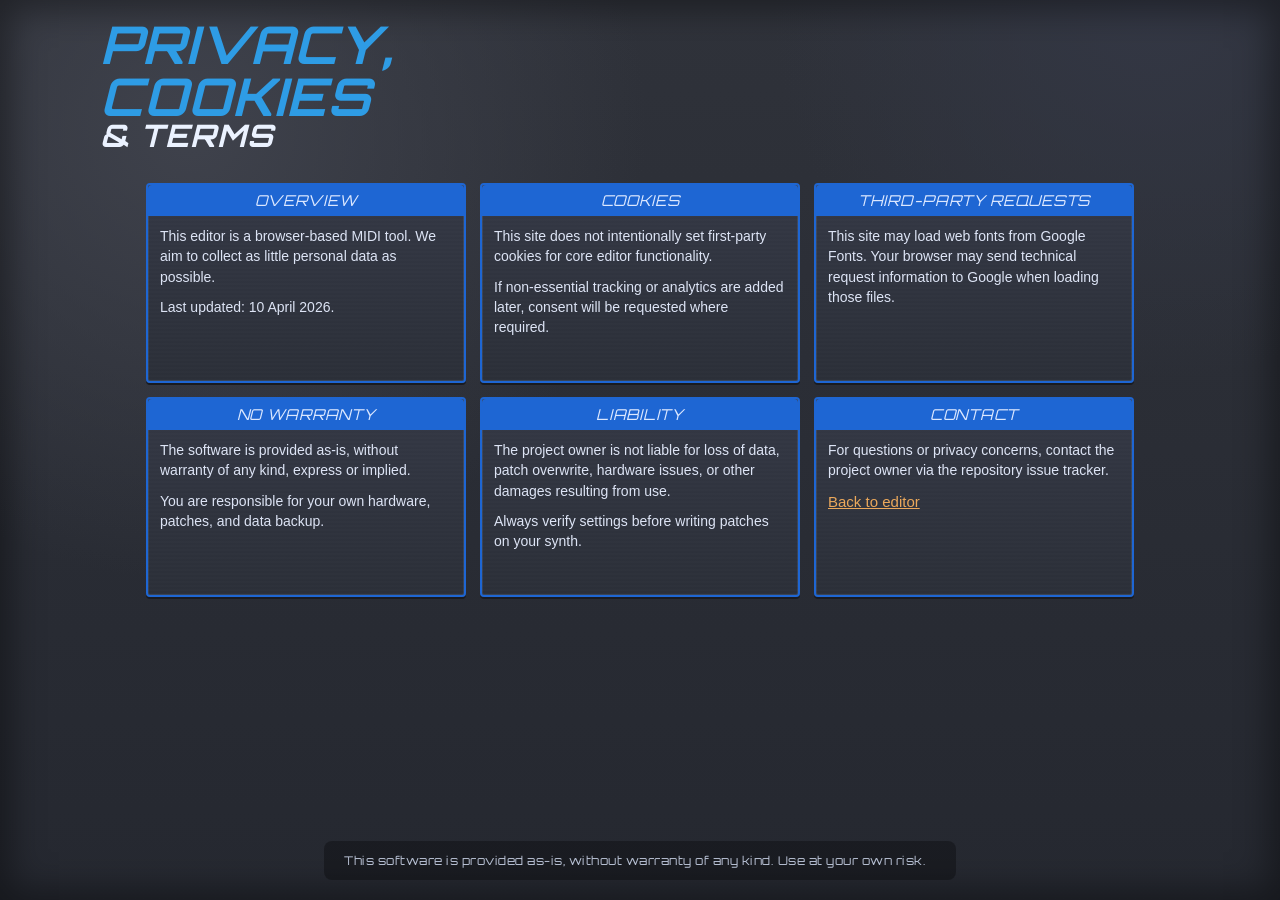
==== commit 10677fd9: "styles: removed unneeded page / styled" ====
--- a/privacy.html
+++ b/privacy.html
@@ -3,16 +3,16 @@
 <head>
     <meta charset="UTF-8">
     <meta name="viewport" content="width=device-width, initial-scale=1.0">
-    <title>Privacy & Cookies | Pro VS Mini MIDI Editor</title>
-    <meta name="description" content="Privacy and cookies information for the Pro VS Mini MIDI editor.">
+    <title>Privacy, Cookies & Terms | Pro VS Mini MIDI Editor</title>
+    <meta name="description" content="Privacy, cookies, and terms of use information for the Pro VS Mini MIDI editor.">
     <link rel="stylesheet" href="styles.css">
     <link rel="stylesheet" href="https://fonts.googleapis.com/css2?family=Orbitron:wght@400;600;700&family=VT323&family=Barlow+Condensed:wght@400;500;600;700&display=swap">
 </head>
 <body class="privacy-page">
     <header id="main-header">
         <div id="header-block">
-            <h1>PRIVACY</h1>
-            <h2>&amp; COOKIES</h2>
+            <h1>PRIVACY, COOKIES</h1>
+            <h2>&amp; TERMS</h2>
         </div>
         <div id="header-spacer"></div>
     </header>
@@ -37,16 +37,27 @@
             </section>
 
             <section class="control-box">
+                <h3>NO WARRANTY</h3>
+                <p>The software is provided as-is, without warranty of any kind, express or implied.</p>
+                <p>You are responsible for your own hardware, patches, and data backup.</p>
+            </section>
+
+            <section class="control-box">
+                <h3>LIABILITY</h3>
+                <p>The project owner is not liable for loss of data, patch overwrite, hardware issues, or other damages resulting from use.</p>
+                <p>Always verify settings before writing patches on your synth.</p>
+            </section>
+
+            <section class="control-box">
                 <h3>CONTACT</h3>
-                <p>If you have privacy questions, contact the project owner via the repository issue tracker.</p>
+                <p>For questions or privacy concerns, contact the project owner via the repository issue tracker.</p>
                 <p><a class="link-text" href="index.html">Back to editor</a></p>
-                <p><a class="link-text" href="terms.html">Read Terms &amp; Conditions</a></p>
             </section>
         </div>
     </main>
 
     <div id="footer-disclaimer">
-        <p>This software is provided as-is, without warranty of any kind. Use at your own risk. <a href="terms.html">Terms &amp; Conditions</a></p>
+        <p>This software is provided as-is, without warranty of any kind. Use at your own risk.</p>
     </div>
 </body>
 </html>
--- a/styles.css
+++ b/styles.css
@@ -48,6 +48,7 @@
     color: #2e9ce5;
     letter-spacing: 1px;
     line-height: 1;
+    font-style: italic;
 }
 
 h2 {
@@ -55,10 +56,12 @@
     font-size: 31px;
     letter-spacing: 1px;
     color: #ebf2ff;
+    font-style: italic;
 }
 
 h3 {
-    font-size: 17px;
+    font-size: 15px;
+    font-weight: 200;
     color: #dce8ff;
     background-color: var(--accent);
     border-radius: 4px 4px 0 0;
@@ -69,10 +72,12 @@
 }
 
 label {
-    color: #edf2ff;
+    color: #edf2ffac;
     font-size: 9px;
     letter-spacing: 0.4px;
-    font-family: "Orbitron", sans-serif;
+    font-family: "Helvetica", sans-serif;
+    font-style: italic;
+    font-weight: 100;
 }
 
 a {
@@ -80,19 +85,23 @@
 }
 
 #main-header {
-    width: min(1480px, 98vw);
-    display: flex;
-    justify-content: space-around;
+    width: min(1490px, 99vw);
+    display: flex;
+    max-width: 1100px;
+    justify-content: space-between;
     align-items: center;
     margin-top: 18px;
     margin-bottom: 10px;
     padding: 0 10px;
 }
 
-#header-block,
-#header-spacer {
+#header-block {
     width: 300px;
     flex-shrink: 0;
+}
+
+#header-spacer {
+    display: none;
 }
 
 #midi-status {
@@ -105,7 +114,8 @@
 #midi-output-select {
     background-color: #11141b;
     border: 2px solid #293040;
-    color: #a5f188;
+    color: #1fdcf5; /* Screen text color */
+    text-shadow: rgba(110, 233, 250, 0.5) 1px 0 8px; /* set glow of text */
     font-family: "VT323", monospace;
     font-size: 23px;
     border-radius: 8px;
@@ -122,7 +132,10 @@
 
 #patch-controls {
     display: flex;
-    gap: 14px;
+    gap: 26px;
+    flex-shrink: 0;
+    justify-content: flex-end;
+    align-items: flex-start;
 }
 
 .patch-button-group {
@@ -130,21 +143,31 @@
     flex-direction: column;
     align-items: center;
     gap: 8px;
+    margin-top: -25px; /* move the patch buttons upwards to align with the header */
+    /* margin-right: 40px; */
 }
 
 #init-patch-button,
-#random-patch-button {
-    width: 56px;
-    height: 32px;
-    background-color: #12151c;
-    border: 2px solid #0d1016;
-    border-radius: 6px;
-    box-shadow: inset 0 0 8px rgba(255, 255, 255, 0.04);
+#random-patch-button,
+#syn-1-button,
+#syn-2-button,
+#syn-3-button,
+#syn-4-button {
+    width: 22px;
+    height: 34px;
+    background: #1e66d3;
+    border: 1px solid #1c222d;
+    border-radius: 4px;
+    box-shadow: inset 0 0 0 1px rgb(22, 22, 23), inset 0 2px 6px rgba(0, 0, 0, 0.3), 0 1px 1px rgba(0, 0, 0, 0.55), 0 0 6px 1px rgba(10, 25, 48, 0.4);
     cursor: pointer;
 }
 
 #init-patch-button:hover,
-#random-patch-button:hover {
+#random-patch-button:hover,
+#syn-1-button:hover,
+#syn-2-button:hover,
+#syn-3-button:hover,
+#syn-4-button:hover {
     border-color: var(--accent);
 }
 
@@ -158,115 +181,16 @@
 }
 
 .rack-frame {
-    border: 1px solid #3a3d46;
-    border-radius: 4px;
-    background: linear-gradient(180deg, #2d3038 0, #242730 100%);
-    box-shadow: inset 0 0 28px rgba(0, 0, 0, 0.34);
     position: relative;
     display: grid;
-    grid-template-columns: repeat(24, 1fr);
-    gap: 8px;
-    padding: 12px;
-}
-
-.rack-top {
-    grid-column: 1 / -1;
-    min-height: 52px;
-    border: 1px solid #3a3f4a;
-    background: linear-gradient(180deg, #2a2d35 0, #24272f 100%);
-    border-radius: 4px;
-    display: flex;
-    justify-content: space-between;
-    align-items: center;
-    padding: 6px 10px;
-    z-index: 2;
-}
-
-.rack-overlay {
-    position: absolute;
-    inset: 0;
-    width: 100%;
-    height: 100%;
-    pointer-events: none;
-    z-index: 1;
-}
-
-.rack-overlay line {
-    stroke: rgba(143, 158, 188, 0.2);
-    stroke-width: 1;
-}
-
-.rack-overlay circle {
-    fill: #20242d;
-    stroke: rgba(131, 149, 182, 0.36);
-    stroke-width: 1.2;
-}
-
-.logo-cluster {
-    display: flex;
-    align-items: center;
+    grid-template-columns: repeat(6, auto);
+    justify-content: center;
+    justify-items: end;
     gap: 12px;
-}
-
-.logo-main {
-    background: #1d2027;
-    border: 1px solid #343b4b;
-    border-radius: 4px;
-    padding: 6px 10px;
-    font-family: "Orbitron", sans-serif;
-    color: #2d99e1;
-    font-size: 18px;
-    font-weight: 700;
-    line-height: 1;
-}
-
-.logo-main span {
-    color: #5cb3ff;
-}
-
-.logo-main small {
-    margin-left: 6px;
-    font-size: 11px;
-    color: #e8edf7;
-    letter-spacing: 1px;
-}
-
-.logo-sub {
-    background: #1d2027;
-    border: 1px solid #343b4b;
-    border-radius: 4px;
-    padding: 8px 12px;
-    font-family: "Orbitron", sans-serif;
-    color: #29afff;
-    font-size: 30px;
-    line-height: 0.8;
-}
-
-.up-switches {
-    display: flex;
-    gap: 10px;
-    align-items: flex-end;
-}
-
-.up-switches span {
-    display: flex;
-    flex-direction: column;
-    align-items: center;
-    font-family: "Orbitron", sans-serif;
-    font-size: 8px;
-    color: #d7e7ff;
-    letter-spacing: 0.7px;
-    gap: 3px;
-}
-
-.up-switches span b {
-    width: 12px;
-    height: 18px;
-    border-radius: 3px;
-    border: 1px solid #1d75d8;
-    background: linear-gradient(180deg, #3298f0 0, #2a67b8 100%);
-    box-shadow: inset 0 -2px 0 rgba(0, 0, 0, 0.25);
-}
+    padding: 12px 0;
+}
+
+
 
 .control-box {
     background:
@@ -286,39 +210,135 @@
 }
 
 .voice-box {
-    grid-column: span 4;
+    min-width:170px;
+    max-width: 170px;
+}
+
+.voice-box .wave-preview {
+    position: relative;
+    width: 90px; /* set the wave display box width prev: 44% */
+    margin: 12px auto -34px;
+    transform: translateX(-18px); /* shift the wave display box to the left */
+    padding: 3px;
+    z-index: 3;
+}
+
+.voice-box .wave-preview img {
+    height: 26px;
+}
+
+.voice-box .wave-preview p {
+    position: absolute;
+    right: 5px;
+    bottom: 4px;
+    left: 5px;
+    margin: 0;
+    padding: 1px 2px;
+    font-size: 7px;
+    letter-spacing: 0.3px;
+    text-align: center;
+    color: #1fdcf5; /* Screen text color */
+    text-shadow: rgba(110, 233, 250, 0.8) 1px 0 8px; /* set glow of text */
+    background: linear-gradient(180deg, rgba(9, 13, 19, 0.06) 0, rgba(9, 13, 19, 0.46) 100%);
+    /* text-shadow: 0 1px 2px rgba(0, 0, 0, 0.9); */
+    pointer-events: none;
+}
+
+.voice-box .parameter-row.voice-tune-row {
+    transform: translateX(-6px);
+}
+.voice-box .slider-row .parameter-row.voice-tune-row:first-child {
+    margin-right: 6px;
+}
+.voice-box .slider-row .parameter-row:not(.voice-tune-row) {
+    transform: translateX(8px);
+}
+
+.voice-box .slider-row {
+    min-height: 116px;
+    padding-top: 4px;
+}
+
+.voice-box .parameter-row.voice-tune-row::before {
+    height: 60px;
+}
+
+.voice-box .parameter-row.voice-tune-row::after {
+    height: 60px;
+}
+
+.voice-box .parameter-row.voice-tune-row > input[type="range"] {
+    height: 58px;
 }
 
 .mini-box {
-    grid-column: span 2;
+    min-width: 80px;
+    max-width: 80px;
 }
 
 .lfo-box {
-    grid-column: span 4;
+    min-width: 200px;
+    max-width: 200px;
+}
+
+/* LFO 1 (col 4) matches Effects box width */
+.rack-frame > section:nth-child(4) {
+    min-width: 240px;
+    max-width: 240px;
 }
 
 .effects-box {
-    grid-column: span 4;
-}
-
-.chorus-box {
-    grid-column: span 3;
+    min-width: 240px;
+    max-width: 240px;
 }
 
 .filter-box {
-    grid-column: span 3;
-}
-
-.env-box {
-    grid-column: span 4;
+    min-width: 200px;
+    max-width: 200px;
 }
 
 .amp-env-box {
-    grid-column: span 6;
+    min-width: 200px;
+    max-width: 200px;
+}
+
+.amp-env-box .slider-row,
+.filter-env-box .slider-row {
+    gap: 20px;
+}
+
+.filter-box .slider-row {
+    gap: 18px;
+}
+
+.filter-box .slider-row .parameter-row:last-child {
+    margin-left: 10px;
+}
+
+.lfo-box .slider-row {
+    gap: 15px;
+}
+
+/* LFO 1 gets extra slider spacing to fill its wider box */
+.rack-frame > section:nth-child(4) .slider-row {
+    gap: 16px;
+}
+
+/* Move RATE (2nd item) slightly right to reduce gap before AMT */
+.rack-frame > section:nth-child(4) .slider-row .parameter-row:nth-child(2) {
+    margin-left: 16px;
 }
 
 .filter-env-box {
-    grid-column: span 4;
+    min-width: 200px;
+    max-width: 200px;
+}
+
+/* Desktop 2-row layout:
+   Row 1: VOICE1, VOICE2, MOD, LFO1, LFO2, AMP ENV  (children 1-6)
+   Row 2: VOICE3, VOICE4, PORTO, EFFECTS, FILTER, FILTER ENV  (children 7-12) */
+.rack-frame > section:nth-child(n+7) {
+    grid-row: 2;
 }
 
 .slider-row {
@@ -343,27 +363,174 @@
     padding-bottom: 2px;
 }
 
+.parameter-row > label {
+    order: 2;
+    margin-top: 1px;
+    line-height: 1;
+    text-align: center;
+}
+
+.parameter-row > input[type="range"],
+.parameter-row > .wave-cycle-wrap {
+    order: 1;
+}
+
 .parameter-row::before {
     content: "";
     position: absolute;
-    bottom: 16px;
+    bottom: 18px;
     left: 50%;
     transform: translateX(-50%);
-    width: 22px;
-    height: 96px;
-    border-radius: 8px;
-    border: 1px solid #252c39;
+    width: 14px;
+    height: 98px;
+    border-radius: 0;
+    border: none;
     background:
         repeating-linear-gradient(
             180deg,
-            rgba(181, 197, 223, 0.26),
-            rgba(181, 197, 223, 0.26) 1px,
-            transparent 1px,
-            transparent 11px
-        ),
-        linear-gradient(180deg, #12161d 0, #1a1f28 100%);
-    box-shadow: inset 0 0 0 1px rgba(36, 45, 59, 0.75);
+            transparent 0px,
+            transparent 7px,
+            #808080 7px,
+            #808080 8.5px
+        );
+    background-position: 0 -5px;
+    box-shadow: none;
     z-index: 0;
+}
+
+.parameter-row::after {
+    content: "";
+    position: absolute;
+    bottom: 18px;
+    left: 50%;
+    transform: translateX(-50%);
+    width: 3px;
+    height: 98px;
+    background: #13171F;
+    z-index: 1;
+}
+
+.parameter-row.wave-cycle-row::before {
+    display: none;
+}
+
+.parameter-row.wave-cycle-row::after {
+    display: none;
+}
+
+.parameter-row.wave-cycle-row {
+    gap: 6px;
+    min-width: 58px;
+}
+
+.parameter-row.wave-cycle-row > label {
+    order: 0;
+    margin-top: 0;
+    margin-bottom: 1px;
+}
+
+.wave-cycle-wrap {
+    display: flex;
+    align-items: flex-start;
+    gap: 8px;
+    position: relative;
+    top: 12px; /* increase this to move group downwards, decrease to move upwards */
+}
+
+.lfo-box .wave-cycle-wrap {
+    top: 4px; /* LFO wave cycle group is closer to its sliders, so it gets less top offset than the voice boxes */
+}
+
+.lfo-box .wave-cycle-button {
+    position: relative;
+    top: 16px; /* move button downward */
+}
+
+.lfo-box .wave-cycle-line {
+    position: relative;
+    top: -5px; /* move line svg downward; adjust as needed */
+}
+
+.wave-cycle-button {
+    width: 22px;
+    height: 34px;
+    margin-right: -28px;
+    margin-top: 5px; /* move button down */
+    border-radius: 3px;
+    border: 1px solid #1c222d;
+    background: #333945;
+    color: transparent;
+    font-family: "Orbitron", sans-serif;
+    font-size: 6px;
+    letter-spacing: 0.4px;
+    cursor: pointer;
+    box-shadow: inset 0 0 0 1px rgb(22, 22, 23), inset 0 2px 6px rgba(0, 0, 0, 0.3), 0 1px 1px rgba(0, 0, 0, 0.55), 0 0 6px 1px rgba(26, 28, 30, 0.4);
+}
+
+.wave-cycle-button:hover,
+.wave-cycle-button:focus-visible {
+    border-color: #2e7ee2;
+    outline: none;
+}
+
+.wave-cycle-button:active {
+    transform: translateY(1px);
+}
+
+.wave-cycle-control {
+    position: absolute;
+    width: 1px;
+    height: 1px;
+    opacity: 0;
+    pointer-events: none;
+}
+
+.wave-cycle-line {
+    width: 22px;
+    height: auto;
+    /* align-self: center; */
+}
+
+.wave-cycle-leds {
+    display: flex;
+    flex-direction: column;
+    gap: 9px;
+    margin-top: 1px;
+}
+
+.wave-cycle-option {
+    display: flex;
+    align-items: center;
+    gap: 4px;
+    font-family: "Helvetica", sans-serif;
+    font-style: italic;
+    font-weight: 300;
+    font-size: 8px;
+    color: #c1cee7;
+    opacity: 0.62;
+}
+
+.wave-cycle-option span {
+    line-height: 1;
+}
+
+.wave-led {
+    width: 6px;
+    height: 6px;
+    border-radius: 50%;
+    background: #2f1416;
+    border: 1px solid #38181b;
+    box-shadow: inset 0 0 3px rgba(0, 0, 0, 0.65);
+}
+
+.wave-cycle-option.is-active {
+    opacity: 1;
+}
+
+.wave-cycle-option.is-active .wave-led {
+    background: radial-gradient(circle at 35% 30%, #ffd8d8 0, #ff6363 25%, #ff2222 58%, #b70808 100%);
+    border-color: #6e1015;
+    box-shadow: 0 0 5px rgba(255, 61, 61, 0.85), 0 0 1px rgba(255, 152, 152, 0.95);
 }
 
 .voice-screen {
@@ -380,192 +547,180 @@
     box-shadow: inset 0 0 14px rgba(46, 155, 229, 0.2);
 }
 
-.control-box input[type="range"] {
-    writing-mode: bt-lr;
-    -webkit-appearance: slider-vertical;
-    appearance: slider-vertical;
-    width: 12px;
-    height: 92px;
-    accent-color: #77adff;
+.wave-preview {
+    margin: 4px 8px 4px;
+    border: 1px solid #2b3443;
+    border-radius: 3px;
+    background: linear-gradient(180deg, #1a1f28 0, #131720 100%);
+    box-shadow: inset 0 0 10px rgba(0, 0, 0, 0.35);
+    padding: 5px 6px 4px;
+    cursor: zoom-in;
+    transition: border-color 0.15s ease, box-shadow 0.15s ease;
+}
+
+.wave-preview:hover,
+.wave-preview:focus {
+    border-color: #4b9cff;
+    box-shadow: inset 0 0 10px rgba(0, 0, 0, 0.35), 0 0 0 1px rgba(111, 176, 255, 0.5);
+    outline: none;
+}
+
+.wave-preview img {
+    display: block;
+    width: 100%;
+    height: 36px;
+    object-fit: contain;
+    border: 1px solid #2f3849;
+    border-radius: 2px;
+    background: #1f2025;
+}
+
+.wave-preview p {
+    margin: 4px 0 0;
+    font-family: "Orbitron", sans-serif;
+    font-size: 9px;
+    color: #c4d8ff;
+    text-align: center;
+    letter-spacing: 0.35px;
+    white-space: nowrap;
+    overflow: hidden;
+    text-overflow: ellipsis;
+}
+
+#wave-modal {
+    position: fixed;
+    inset: 0;
+    background-color: rgba(0, 0, 0, 0.72);
+    display: flex;
+    align-items: center;
+    justify-content: center;
+    z-index: 2100;
+}
+
+#wave-modal.modal-hidden {
+    display: none;
+}
+
+#wave-modal-content {
     position: relative;
-    z-index: 2;
-}
-
-.control-box input[type="range"]::-webkit-slider-runnable-track {
-    width: 12px;
-    border-radius: 6px;
-    background: linear-gradient(180deg, #0e1117 0, #191d25 100%);
-    border: 1px solid #1e2430;
-}
-
-.control-box input[type="range"]::-webkit-slider-thumb {
-    -webkit-appearance: none;
-    width: 16px;
-    height: 12px;
+    width: min(92vw, 720px);
+    background: linear-gradient(180deg, #2d323d 0%, #232730 100%);
+    border: 1px solid rgba(124, 185, 211, 0.4);
+    border-radius: 8px;
+    padding: 18px 18px 14px;
+    text-align: center;
+}
+
+#wave-modal-title,
+#wave-modal-caption {
+    margin: 0;
+    font-family: "Orbitron", sans-serif;
+    color: #d0def6;
+    font-size: 12px;
+}
+
+#wave-modal-title {
+    margin-bottom: 8px;
+}
+
+#wave-modal-caption {
+    margin-top: 8px;
+    font-size: 11px;
+}
+
+#wave-modal-image {
+    width: 100%;
+    max-height: 280px;
+    object-fit: contain;
+    border: 1px solid #2f3849;
     border-radius: 3px;
-    border: 1px solid #12161f;
-    background: linear-gradient(180deg, #d9deea 0, #8f97a6 100%);
-    box-shadow: 0 1px 0 rgba(255, 255, 255, 0.2), 0 1px 2px rgba(0, 0, 0, 0.45);
-}
-
-.control-box input[type="range"]::-moz-range-track {
-    border-radius: 6px;
-    background: linear-gradient(180deg, #0e1117 0, #191d25 100%);
-    border: 1px solid #1e2430;
-}
-
-.control-box input[type="range"]::-moz-range-thumb {
-    width: 16px;
-    height: 12px;
-    border-radius: 3px;
-    border: 1px solid #12161f;
-    background: linear-gradient(180deg, #d9deea 0, #8f97a6 100%);
-}
-
-.wave-key,
-.fx-key {
-    display: flex;
-    justify-content: space-between;
-    gap: 8px;
-    padding: 0 8px 8px;
-    color: #d4e2ff;
-    font-size: 8px;
-    font-family: "Orbitron", sans-serif;
-}
-
-.cc-reference {
-    width: min(1490px, 97vw);
-    margin-top: 14px;
-    margin-bottom: 14px;
-    background: #e5e5e5;
-    border: 1px solid #d0d0d0;
-    border-radius: 1px;
-    padding: 12px 14px 14px;
-    color: #1f232b;
-}
-
-.cc-reference h3 {
-    display: inline-block;
-    background: #666d78;
-    color: #f6f8fe;
-    border-radius: 10px;
-    padding: 5px 12px;
-    margin-bottom: 5px;
-    font-style: normal;
-    font-size: 13px;
-    font-family: "Barlow Condensed", "Arial Narrow", "Helvetica Neue", Helvetica, Arial, sans-serif;
-}
-
-.cc-reference p {
-    margin: 3px 0 9px;
-    font-size: 14px;
-    line-height: 1.12;
-    letter-spacing: 0.15px;
-    font-family: "Barlow Condensed", "Arial Narrow", "Helvetica Neue", Helvetica, Arial, sans-serif;
-}
-
-.cc-table-grid {
-    display: grid;
-    grid-template-columns: repeat(auto-fit, minmax(440px, 1fr));
-    gap: 18px;
-}
-
-.cc-table {
-    width: 100%;
-    border-collapse: collapse;
-    font-size: 13px;
-    background: #e5e5e5;
-    font-family: "Barlow Condensed", "Arial Narrow", "Helvetica Neue", Helvetica, Arial, sans-serif;
-}
-
-.cc-table th {
-    text-align: left;
-    background-color: #666d78;
-    color: #f6f8fe;
-    padding: 5px 10px;
-    border-right: 1px solid #8f95a0;
-    font-family: "Barlow Condensed", "Arial Narrow", "Helvetica Neue", Helvetica, Arial, sans-serif;
-    font-size: 12px;
-    letter-spacing: 0.35px;
-    font-weight: 600;
-}
-
-.cc-table td {
-    padding: 4px 9px;
-    border-bottom: 1px solid #a4a8af;
-    border-right: 1px solid #bcc0c6;
-    color: #232831;
-    line-height: 1.16;
-    letter-spacing: 0.1px;
-}
-
-.cc-table th:last-child,
-.cc-table td:last-child {
-    border-right: none;
-}
-
-.cc-table thead th:first-child {
-    width: 78px;
-    border-top-left-radius: 10px;
-    border-bottom-left-radius: 10px;
-}
-
-.cc-table thead th:nth-child(2) {
-    width: auto;
-}
-
-.cc-table thead th:last-child {
-    width: 104px;
-    border-top-right-radius: 10px;
-    border-bottom-right-radius: 10px;
-}
-
-.cc-table tbody tr:last-child td {
-    border-bottom: none;
-}
-
-#footer-disclaimer {
-    position: relative;
-    margin-bottom: 10px;
-    background-color: rgba(20, 20, 20, 0.72);
-    padding: 12px 28px 12px 20px;
-    border-radius: 8px;
-    max-width: min(1380px, 95vw);
-}
-
-#footer-disclaimer p {
-    margin: 0;
-    color: #b7c0d3;
-    font-size: 12px;
-    letter-spacing: 0.4px;
-    font-family: "Orbitron", sans-serif;
-}
-
-#footer-disclaimer-close {
+    background: #1f2025;
+}
+
+#wave-modal-close {
     position: absolute;
-    top: 4px;
-    right: 8px;
+    top: 6px;
+    right: 9px;
     border: none;
     background: transparent;
     color: #b7c0d3;
-    font-size: 14px;
+    font-size: 22px;
     cursor: pointer;
 }
 
-#footer-disclaimer-close:hover {
-    color: #f1f4fa;
-}
-
-#version-number {
-    margin: 6px 0 12px;
-    font-family: "Orbitron", sans-serif;
-    color: #8d97ad;
-    font-size: 12px;
-    cursor: pointer;
-}
-
-#version-number:hover {
-    color: #d6ddec;
+#wave-modal-close:hover {
+    color: #e8edf7;
+}
+
+
+/* Original slider styling restored */
+.control-box input[type="range"] {
+    writing-mode: vertical-lr;
+    direction: rtl;
+    -webkit-appearance: none;
+    appearance: none;
+    width: 18px;
+    height: 96px;
+    margin: 0;
+    padding: 0;
+    position: relative;
+    z-index: 2;
+    background: transparent;
+}
+.control-box input[type="range"]::-webkit-slider-runnable-track {
+    width: 22px;
+    border-radius: 6px;
+    background: transparent;
+    border: none;
+}
+/* Chrome, Safari, Edge */
+.control-box input[type="range"]::-webkit-slider-thumb {
+    -webkit-appearance: none;
+    width: 24px;
+    height: 10px;
+    border-radius: 2px;
+    border: 1px solid #0d1018;
+    border-top-color: #5a6070;
+    background: linear-gradient(180deg,
+        #7a8090 0%,
+        #50566a 18%,
+        #2e3248 40%,
+        #222640 43%,
+        #e4e4e8 44%, #e4e4e8 56%,
+        #1e2236 57%,
+        #14182a 80%,
+        #0c1018 100%
+    );
+    box-shadow:
+        inset 0 1px 1px rgba(255, 255, 255, 0.15),
+        0 2px 5px rgba(0, 0, 0, 0.7);
+}
+/* Firefox */
+.control-box input[type="range"]::-moz-range-track {
+    width: 22px;
+    border-radius: 6px;
+    background: transparent;
+    border: none;
+}
+.control-box input[type="range"]::-moz-range-thumb {
+    width: 24px;
+    height: 10px;
+    border-radius: 2px;
+    border: 1px solid #0d1018;
+    border-top-color: #5a6070;
+    background: linear-gradient(180deg,
+        #7a8090 0%,
+        #50566a 18%,
+        #2e3248 40%,
+        #222640 43%,
+        #e4e4e8 44%, #e4e4e8 56%,
+        #1e2236 57%,
+        #14182a 80%,
+        #0c1018 100%
+    );
+    box-shadow:
+        inset 0 1px 1px rgba(255, 255, 255, 0.15),
+        0 2px 5px rgba(0, 0, 0, 0.7);
 }
 
 .hamburger-menu {
@@ -583,12 +738,12 @@
     width: 30px;
     height: 4px;
     border-radius: 2px;
-    background-color: #313236;
+    background-color: #ababab;
     transition: background-color 0.2s ease;
 }
 
 .hamburger-menu:hover .bar {
-    background-color: #4f5669;
+    background-color: rgb(179, 184, 200);
 }
 
 .side-nav {
@@ -754,6 +909,11 @@
     gap: 14px;
 }
 
+body.privacy-page .rack-frame > section {
+    min-width: unset;
+    max-width: unset;
+}
+
 body.privacy-page .control-box {
     min-height: 200px;
     padding-bottom: 12px;
@@ -766,33 +926,7 @@
     line-height: 1.45;
 }
 
-@media (max-width: 1200px) {
-    .rack-frame {
-        grid-template-columns: repeat(12, 1fr);
-    }
-
-    .rack-top {
-        flex-direction: column;
-        align-items: flex-start;
-        gap: 8px;
-        min-height: 88px;
-    }
-
-    .voice-box,
-    .lfo-box,
-    .env-box,
-    .effects-box,
-    .chorus-box,
-    .filter-box,
-    .mini-box {
-        grid-column: span 6;
-    }
-
-    .amp-env-box,
-    .filter-env-box {
-        grid-column: span 6;
-    }
-}
+
 
 @media (max-width: 860px) {
     #main-header {
@@ -823,26 +957,120 @@
         min-width: 220px;
     }
 
+    .patch-button-group {
+        margin-top: 0;
+    }
+
     .rack-frame {
-        grid-template-columns: 1fr;
+        display: flex;
+        flex-direction: row;
+        flex-wrap: wrap;
+        justify-content: center;
+        align-items: flex-start;
+        gap: 10px;
     }
 
-    .logo-sub {
-        font-size: 22px;
+    /* Mobile order: VOICE1, VOICE2, VOICE3, VOICE4, MOD, PORTO, LFO1, LFO2, AMP ENV, FILTER, FILTER ENV, EFFECTS */
+    .rack-frame > section:nth-child(1)  { order: 1; }  /* VOICE 1 */
+    .rack-frame > section:nth-child(2)  { order: 2; }  /* VOICE 2 */
+    .rack-frame > section:nth-child(7)  { order: 3; }  /* VOICE 3 */
+    .rack-frame > section:nth-child(8)  { order: 4; }  /* VOICE 4 */
+    .rack-frame > section:nth-child(3)  { order: 5; }  /* MOD */
+    .rack-frame > section:nth-child(9)  { order: 6; }  /* PORTO */
+    .rack-frame > section:nth-child(4)  { order: 7; }  /* LFO 1 */
+    .rack-frame > section:nth-child(5)  { order: 8; }  /* LFO 2 */
+    .rack-frame > section:nth-child(6)  { order: 9; }  /* AMP ENV */
+    .rack-frame > section:nth-child(11) { order: 10; } /* FILTER */
+    .rack-frame > section:nth-child(12) { order: 11; } /* FILTER ENV */
+    .rack-frame > section:nth-child(10) { order: 12; } /* EFFECTS */
+
+    .rack-frame > section {
+        flex-shrink: 0;
     }
-
-    .up-switches {
-        width: 100%;
-        justify-content: space-between;
+}
+
+/* ************** Footer Disclaimer Styling ******* */
+#footer-disclaimer {
+    background-color: rgba(0, 0, 0, 0.3);
+    padding: 12px 20px;
+    border-radius: 8px;
+    max-width: 90%;
+    text-align: center;
+    left: 50%;
+    transform: translateX(-50%);
+    position: relative;
+}
+
+#footer-disclaimer.is-hidden {
+    display: none;
+}
+
+#footer-disclaimer p {
+    margin: 0;
+    padding-right: 10px;
+    font-size: 12px;
+    letter-spacing: 0.5px;
+    font-family: 'Orbitron', sans-serif;
+    color: #b7c0d3;
+}
+
+#footer-disclaimer a {
+    color: #EBA85B;
+    text-decoration: none;
+}
+
+#footer-disclaimer-close {
+    position: absolute;
+    top: 4px;
+    right: 8px;
+    background: transparent;
+    border: none;
+    color: #b7c0d3;
+    font-size: 18px;
+    line-height: 1;
+    cursor: pointer;
+    padding: 2px 4px;
+}
+
+#footer-disclaimer-close:hover {
+    color: #EBA85B;
+}
+
+@media (max-width: 1200px) {
+    #footer-disclaimer {
+        position: relative;
+        margin: 10px auto 0;
+        margin-bottom: 5px;
+        transform: none;
+        left: auto;
     }
-
-    .voice-box,
-    .lfo-box,
-    .env-box,
-    .effects-box,
-    .chorus-box,
-    .filter-box,
-    .mini-box {
-        grid-column: auto;
+}
+
+@media (min-width: 1201px) {
+    #footer-disclaimer {
+        position: fixed;
+        bottom: 20px;
+        z-index: 999;
     }
 }
+
+#version-number {
+    margin-top: 4px;
+    margin-bottom: 8px;
+    font-size: 11px;
+    font-family: 'Orbitron', sans-serif;
+    color: #b7c0d342;
+    text-align: center;
+}
+
+@media (min-width: 1201px) {
+    #version-number {
+        position: fixed;
+        bottom: 4px;
+        left: 50%;
+        transform: translateX(-50%);
+        z-index: 999;
+        margin: 0;
+    }
+}
+/* ************** End of Footer Disclaimer Styling ******* */
